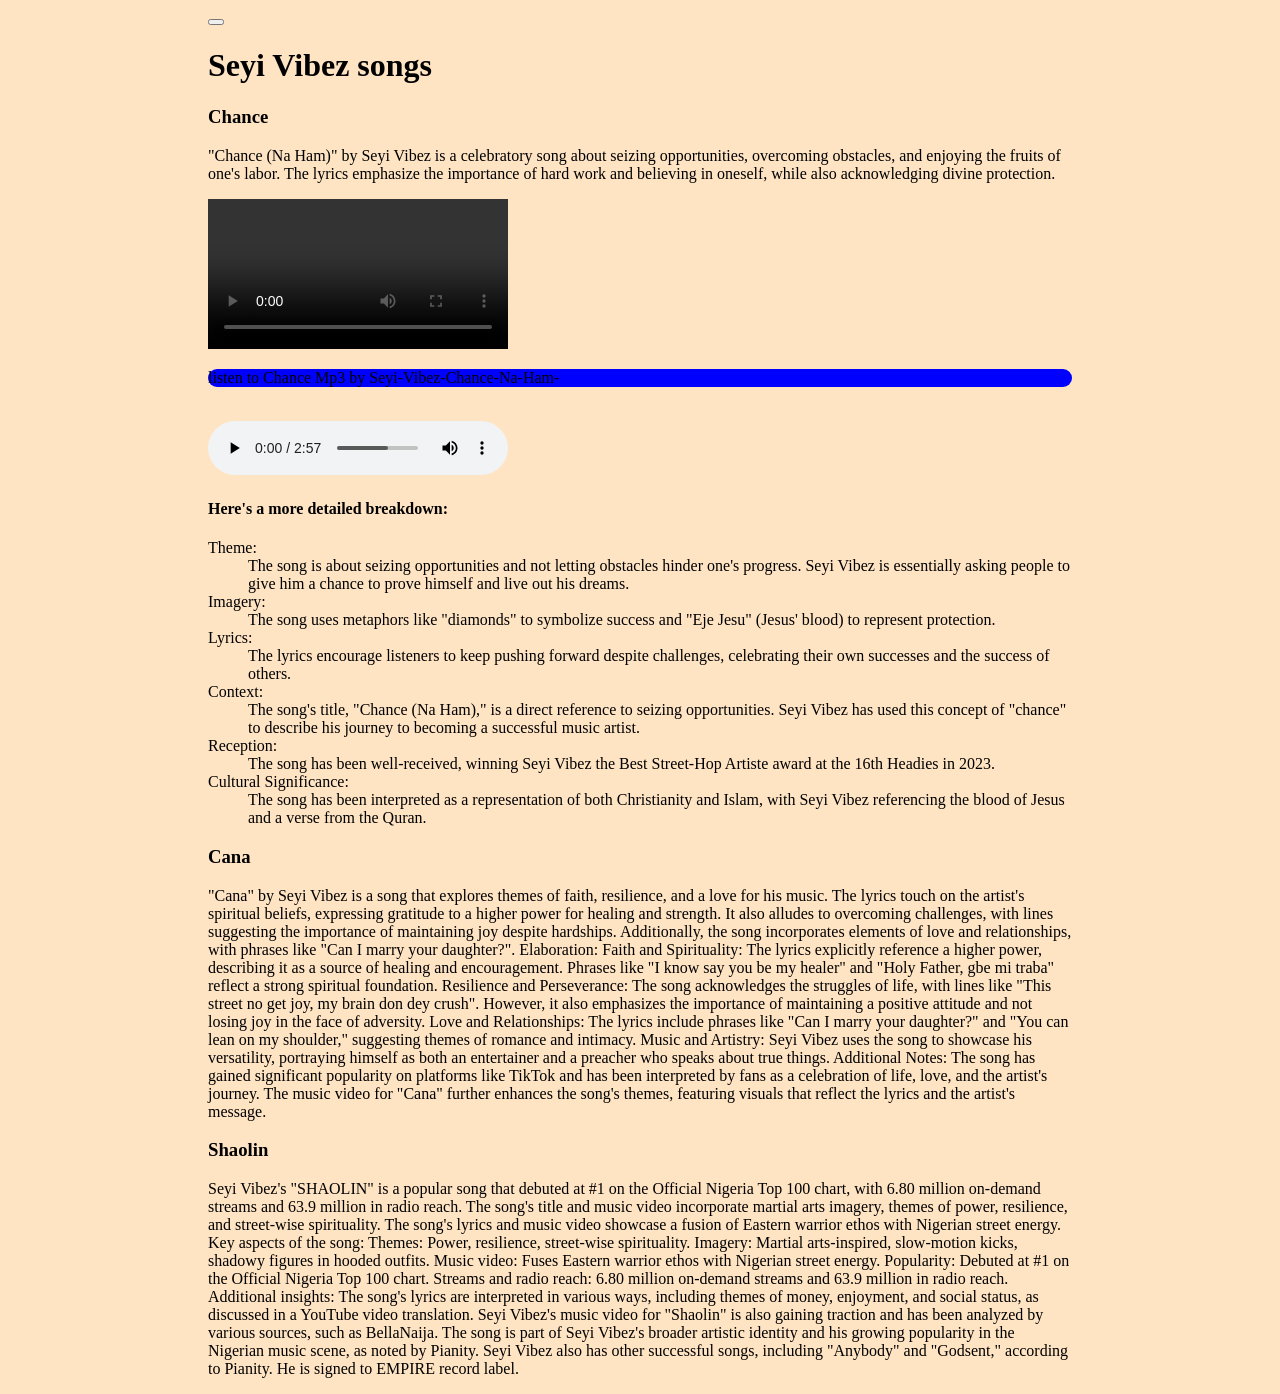
==== songs.html @ 89bcaae5 "master" ====
<!DOCTYPE html>
<html lang="en">
<head>
    <meta charset="UTF-8">
    <meta name="viewport" content="width=device-width, initial-scale=1.0">
    <title>songs</title>

</head>
<button ><a href="./index.html"></a></button>
<body style="padding-left: 200px; padding-right: 200px; background-color: bisque;">
    <h1>Seyi Vibez songs</h1>
    <h3>Chance</h3>
    <p>"Chance (Na Ham)" by Seyi Vibez is a celebratory song about seizing opportunities, overcoming obstacles, and enjoying the fruits of one's labor. The lyrics emphasize the importance of hard work and believing in oneself, while also acknowledging divine protection. </p> 
    <video src="./video/Seyi-Vibez-Chance-Na-Ham-Video-(TrendyBeatz.com).mp4" controls></video><br>
    <p style="background-color: blue; border-radius: 10px;">
    listen to Chance Mp3 by Seyi-Vibez-Chance-Na-Ham-
</p>
    <br>
    <audio  src="./audio/Seyi-Vibez-Chance-Na-Ham-(TrendyBeatz.com).mp3" controls></audio>

        <h4>Here's a more detailed breakdown:</h4>
        <dl>
            <dt>Theme:</dt>
            <dd>The song is about seizing opportunities and not letting obstacles hinder one's progress. Seyi Vibez is essentially asking people to give him a chance to prove himself and live out his dreams.</dd>
            <dt>Imagery:</dt>
            <dd>The song uses metaphors like "diamonds" to symbolize success and "Eje Jesu" (Jesus' blood) to represent protection.</dd>
            <dt>Lyrics:</dt>
            <dd>The lyrics encourage listeners to keep pushing forward despite challenges, celebrating their own successes and the success of others.</dd>
            <dt>Context:</dt>
            <dd>The song's title, "Chance (Na Ham)," is a direct reference to seizing opportunities. Seyi Vibez has used this concept of "chance" to describe his journey to becoming a successful music artist.</dd>
            <dt>Reception:</dt>
            <dd>The song has been well-received, winning Seyi Vibez the Best Street-Hop Artiste award at the 16th Headies in 2023.</dd>
            <dt>Cultural Significance:</dt>
            <dd>The song has been interpreted as a representation of both Christianity and Islam, with Seyi Vibez referencing the blood of Jesus and a verse from the Quran.</dd>
        </dl>
    <h3>Cana</h3>
    <p>
        "Cana" by Seyi Vibez is a song that explores themes of faith, resilience, and a love for his music. The lyrics touch on the artist's spiritual beliefs, expressing gratitude to a higher power for healing and strength. It also alludes to overcoming challenges, with lines suggesting the importance of maintaining joy despite hardships. Additionally, the song incorporates elements of love and relationships, with phrases like "Can I marry your daughter?". 
Elaboration:
Faith and Spirituality:
The lyrics explicitly reference a higher power, describing it as a source of healing and encouragement. Phrases like "I know say you be my healer" and "Holy Father, gbe mi traba" reflect a strong spiritual foundation.
Resilience and Perseverance:
The song acknowledges the struggles of life, with lines like "This street no get joy, my brain don dey crush". However, it also emphasizes the importance of maintaining a positive attitude and not losing joy in the face of adversity.
Love and Relationships:
The lyrics include phrases like "Can I marry your daughter?" and "You can lean on my shoulder," suggesting themes of romance and intimacy.
Music and Artistry:
Seyi Vibez uses the song to showcase his versatility, portraying himself as both an entertainer and a preacher who speaks about true things. 
Additional Notes:
The song has gained significant popularity on platforms like TikTok and has been interpreted by fans as a celebration of life, love, and the artist's journey. 
The music video for "Cana" further enhances the song's themes, featuring visuals that reflect the lyrics and the artist's message. 
    </p>
    <h3>Shaolin</h3>
    <p>Seyi Vibez's "SHAOLIN" is a popular song that debuted at #1 on the Official Nigeria Top 100 chart, with 6.80 million on-demand streams and 63.9 million in radio reach. The song's title and music video incorporate martial arts imagery, themes of power, resilience, and street-wise spirituality. The song's lyrics and music video showcase a fusion of Eastern warrior ethos with Nigerian street energy. 
        Key aspects of the song:
        Themes: Power, resilience, street-wise spirituality. 
        Imagery: Martial arts-inspired, slow-motion kicks, shadowy figures in hooded outfits. 
        Music video: Fuses Eastern warrior ethos with Nigerian street energy. 
        Popularity: Debuted at #1 on the Official Nigeria Top 100 chart. 
        Streams and radio reach: 6.80 million on-demand streams and 63.9 million in radio reach. 
        Additional insights:
        The song's lyrics are interpreted in various ways, including themes of money, enjoyment, and social status, as discussed in a YouTube video translation. 
        Seyi Vibez's music video for "Shaolin" is also gaining traction and has been analyzed by various sources, such as BellaNaija. 
        The song is part of Seyi Vibez's broader artistic identity and his growing popularity in the Nigerian music scene, as noted by Pianity. 
        Seyi Vibez also has other successful songs, including "Anybody" and "Godsent," according to Pianity. 
        He is signed to EMPIRE record label. </p>
</body>

</html>
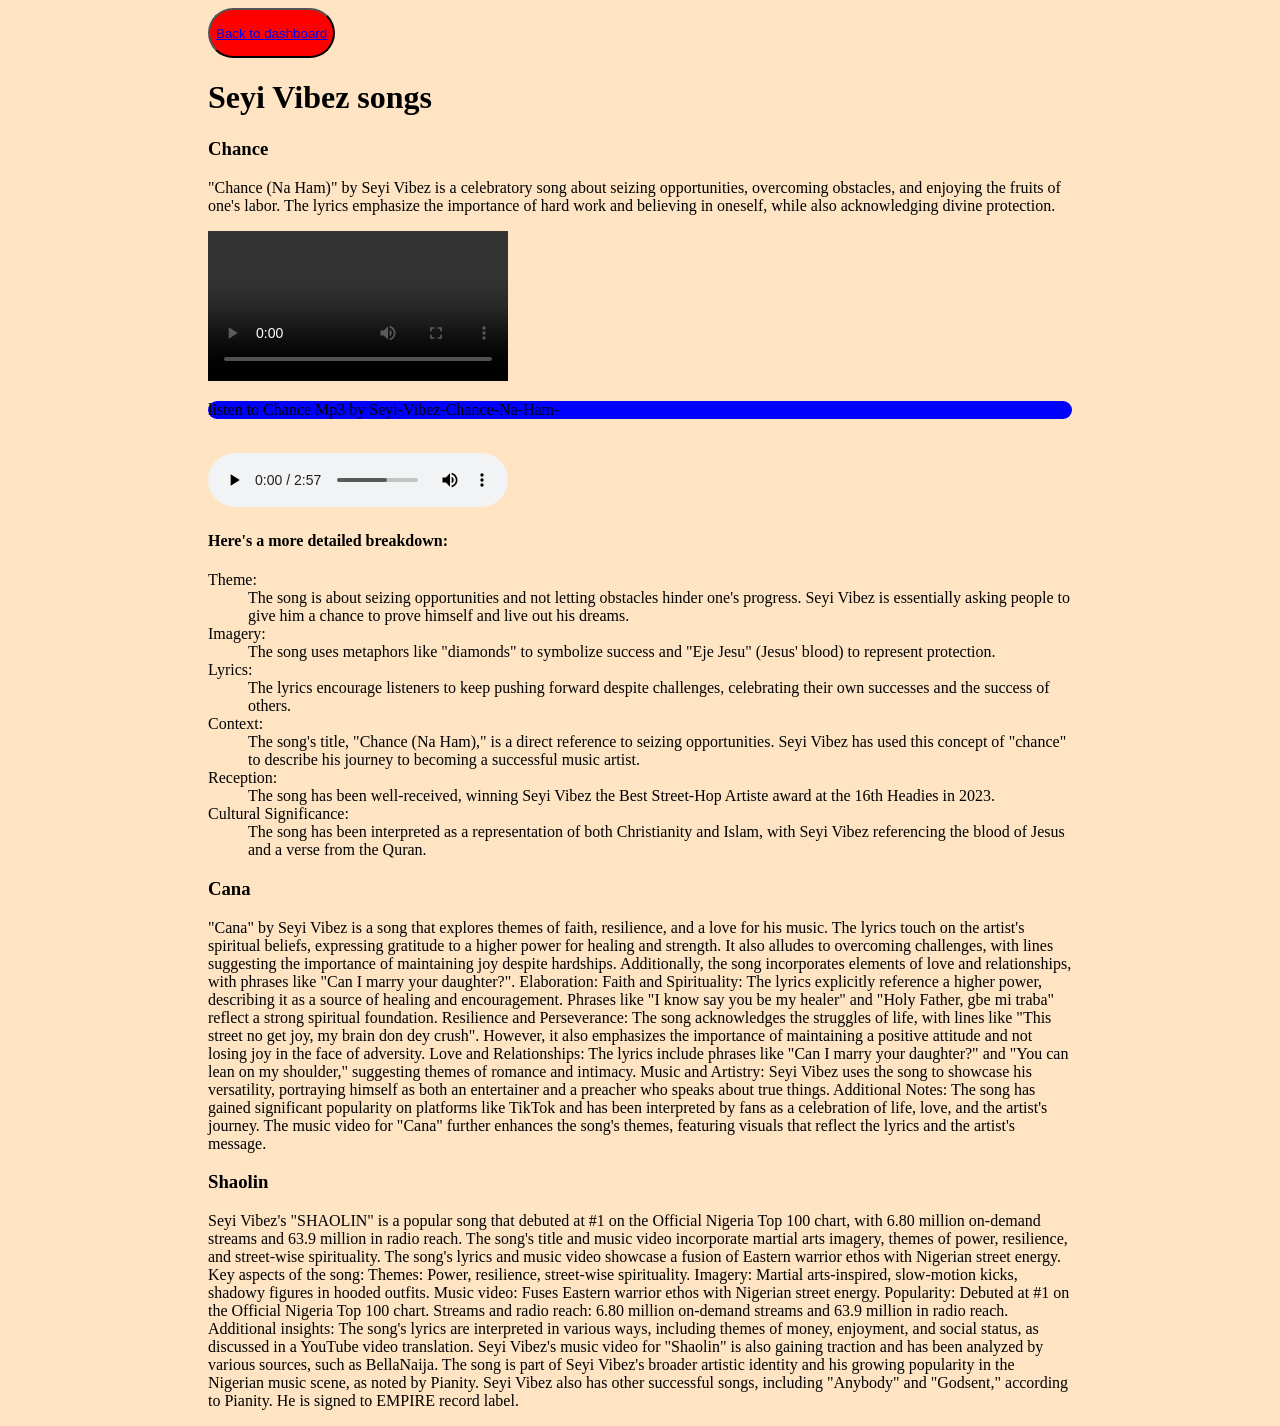
==== commit d5c44a8f: "commit 2" ====
--- a/songs.html
+++ b/songs.html
@@ -6,7 +6,7 @@
     <title>songs</title>
 
 </head>
-<button ><a href="./index.html"></a></button>
+<button  style="background-color: red ; border-radius: 40px; height: 50px;"><a href="./index.html">Back to dashboard</a></button>
 <body style="padding-left: 200px; padding-right: 200px; background-color: bisque;">
     <h1>Seyi Vibez songs</h1>
     <h3>Chance</h3>
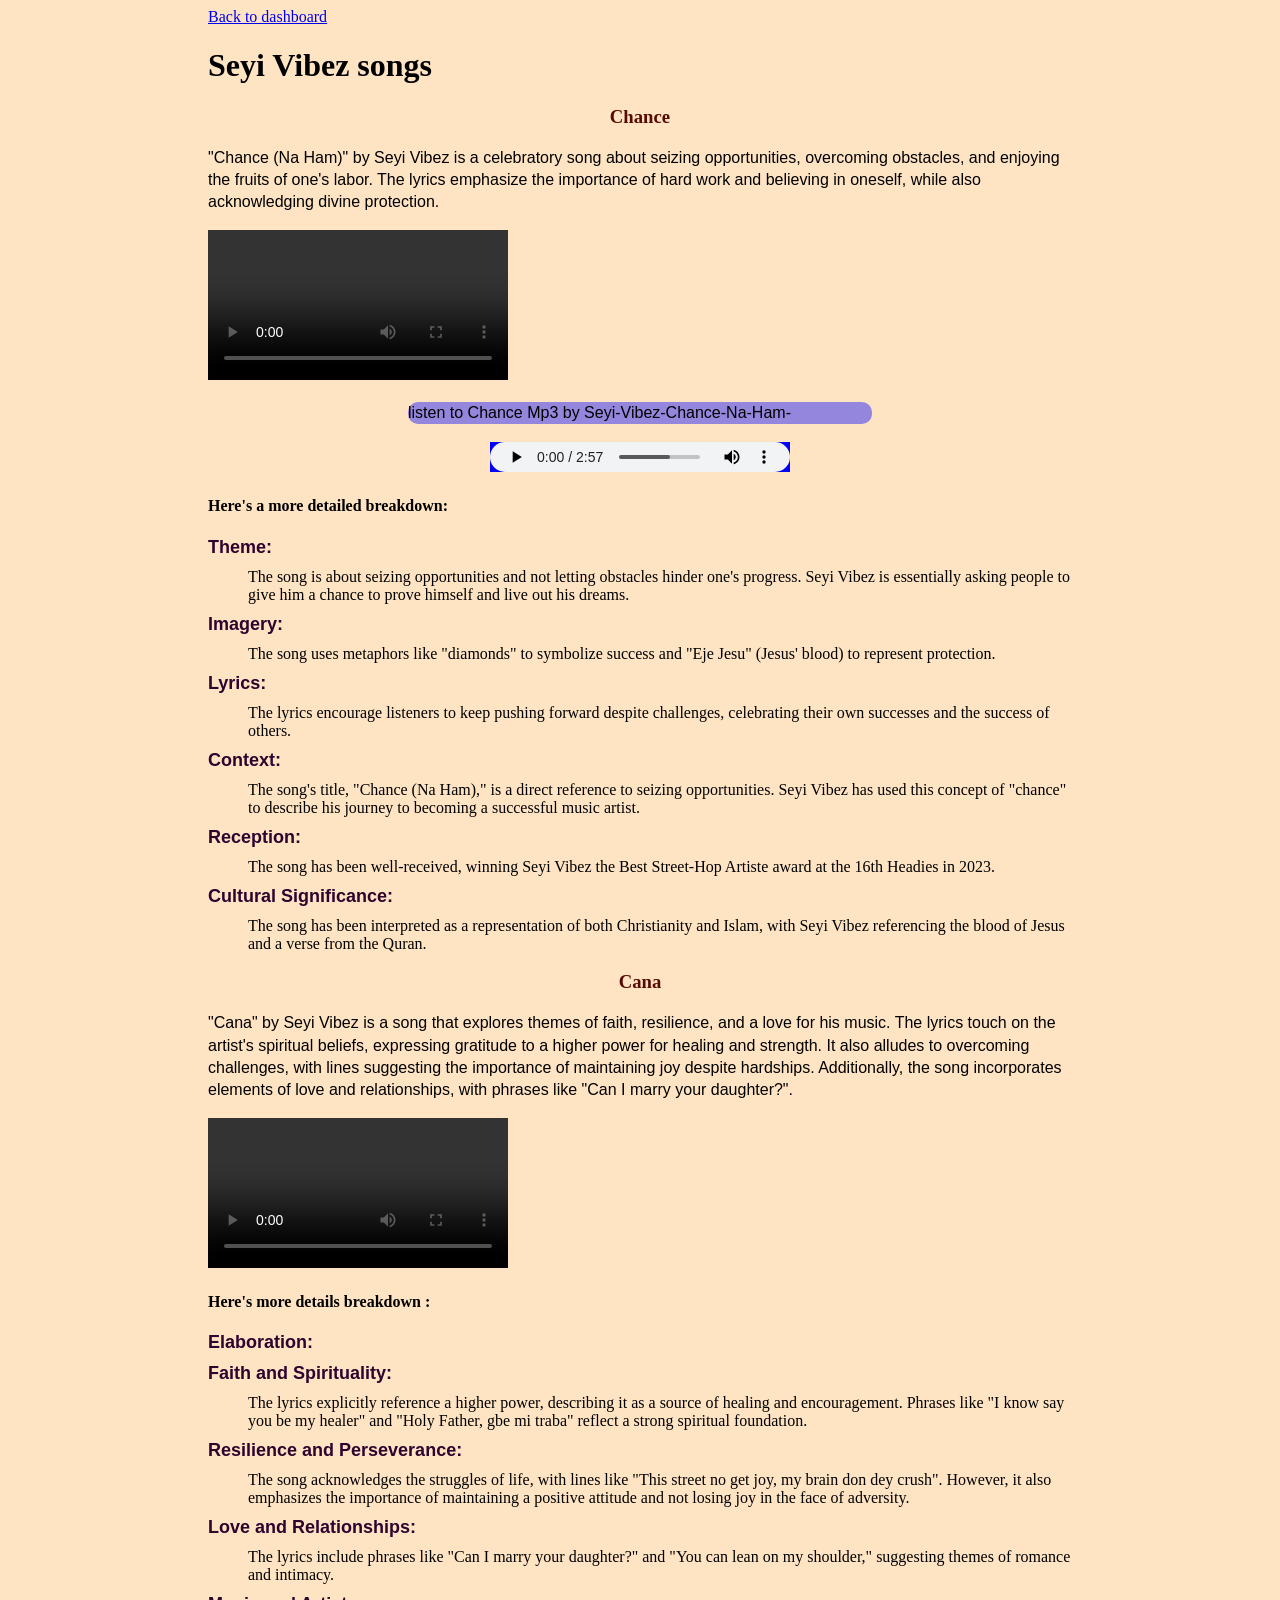
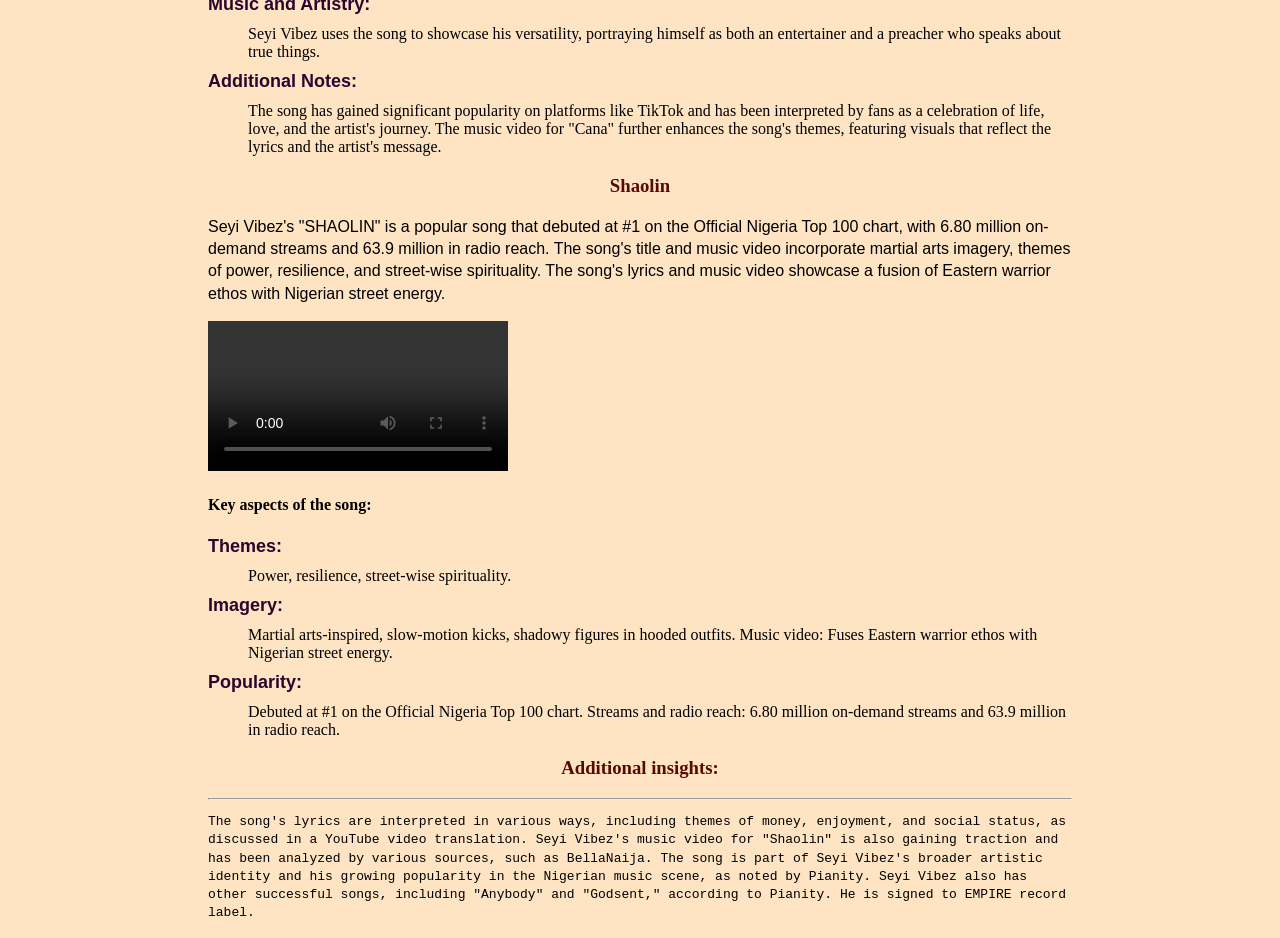
==== commit eae1af9a: "commit 3" ====
--- a/songs.html
+++ b/songs.html
@@ -1,68 +1,133 @@
 <!DOCTYPE html>
 <html lang="en">
+
 <head>
     <meta charset="UTF-8">
     <meta name="viewport" content="width=device-width, initial-scale=1.0">
     <title>songs</title>
+    <style>
+        dt{
+            color: rgb(46, 3, 46);
+            margin: 10px 0px;
+            font-family: 'Segoe UI', Tahoma, Geneva, Verdana, sans-serif;
+            font-size: large;
+            font-weight: 600;
+        }
+        p{
+            line-height: 1.4;
+            font-family: Arial, Helvetica, sans-serif;
+        }
+        h3{
+            text-align: center;
+            color: rgb(87, 10, 0);
+        }
+    </style>
 
 </head>
-<button  style="background-color: red ; border-radius: 40px; height: 50px;"><a href="./index.html">Back to dashboard</a></button>
+<span style="color: darkgoldenrod;"><a href="./index.html">Back to
+        dashboard</a></span>
+
 <body style="padding-left: 200px; padding-right: 200px; background-color: bisque;">
     <h1>Seyi Vibez songs</h1>
     <h3>Chance</h3>
-    <p>"Chance (Na Ham)" by Seyi Vibez is a celebratory song about seizing opportunities, overcoming obstacles, and enjoying the fruits of one's labor. The lyrics emphasize the importance of hard work and believing in oneself, while also acknowledging divine protection. </p> 
+    <p>"Chance (Na Ham)" by Seyi Vibez is a celebratory song about seizing opportunities, overcoming obstacles, and
+        enjoying the fruits of one's labor. The lyrics emphasize the importance of hard work and believing in oneself,
+        while also acknowledging divine protection. </p>
     <video src="./video/Seyi-Vibez-Chance-Na-Ham-Video-(TrendyBeatz.com).mp4" controls></video><br>
-    <p style="background-color: blue; border-radius: 10px;">
-    listen to Chance Mp3 by Seyi-Vibez-Chance-Na-Ham-
-</p>
     <br>
-    <audio  src="./audio/Seyi-Vibez-Chance-Na-Ham-(TrendyBeatz.com).mp3" controls></audio>
-
-        <h4>Here's a more detailed breakdown:</h4>
-        <dl>
-            <dt>Theme:</dt>
-            <dd>The song is about seizing opportunities and not letting obstacles hinder one's progress. Seyi Vibez is essentially asking people to give him a chance to prove himself and live out his dreams.</dd>
-            <dt>Imagery:</dt>
-            <dd>The song uses metaphors like "diamonds" to symbolize success and "Eje Jesu" (Jesus' blood) to represent protection.</dd>
-            <dt>Lyrics:</dt>
-            <dd>The lyrics encourage listeners to keep pushing forward despite challenges, celebrating their own successes and the success of others.</dd>
-            <dt>Context:</dt>
-            <dd>The song's title, "Chance (Na Ham)," is a direct reference to seizing opportunities. Seyi Vibez has used this concept of "chance" to describe his journey to becoming a successful music artist.</dd>
-            <dt>Reception:</dt>
-            <dd>The song has been well-received, winning Seyi Vibez the Best Street-Hop Artiste award at the 16th Headies in 2023.</dd>
-            <dt>Cultural Significance:</dt>
-            <dd>The song has been interpreted as a representation of both Christianity and Islam, with Seyi Vibez referencing the blood of Jesus and a verse from the Quran.</dd>
-        </dl>
+    <p style="background-color: rgba(0, 0, 255, 0.418); border-radius: 10px; margin: 0px 200px; ">
+        listen to Chance Mp3 by Seyi-Vibez-Chance-Na-Ham-
+    </p>
+    <br>
+    <center>
+        <audio src="./audio/Seyi-Vibez-Chance-Na-Ham-(TrendyBeatz.com).mp3" controls style="background-color: blue; height: 30px;"></audio>
+    </center>
+    <h4>Here's a more detailed breakdown:</h4>
+    <dl>
+        <dt>Theme:</dt>
+        <dd>The song is about seizing opportunities and not letting obstacles hinder one's progress. Seyi Vibez is
+            essentially asking people to give him a chance to prove himself and live out his dreams.</dd>
+        <dt>Imagery:</dt>
+        <dd>The song uses metaphors like "diamonds" to symbolize success and "Eje Jesu" (Jesus' blood) to represent
+            protection.</dd>
+        <dt>Lyrics:</dt>
+        <dd>The lyrics encourage listeners to keep pushing forward despite challenges, celebrating their own successes
+            and the success of others.</dd>
+        <dt>Context:</dt>
+        <dd>The song's title, "Chance (Na Ham)," is a direct reference to seizing opportunities. Seyi Vibez has used
+            this concept of "chance" to describe his journey to becoming a successful music artist.</dd>
+        <dt>Reception:</dt>
+        <dd>The song has been well-received, winning Seyi Vibez the Best Street-Hop Artiste award at the 16th Headies in
+            2023.</dd>
+        <dt>Cultural Significance:</dt>
+        <dd>The song has been interpreted as a representation of both Christianity and Islam, with Seyi Vibez
+            referencing the blood of Jesus and a verse from the Quran.</dd>
+    </dl>
     <h3>Cana</h3>
     <p>
-        "Cana" by Seyi Vibez is a song that explores themes of faith, resilience, and a love for his music. The lyrics touch on the artist's spiritual beliefs, expressing gratitude to a higher power for healing and strength. It also alludes to overcoming challenges, with lines suggesting the importance of maintaining joy despite hardships. Additionally, the song incorporates elements of love and relationships, with phrases like "Can I marry your daughter?". 
-Elaboration:
-Faith and Spirituality:
-The lyrics explicitly reference a higher power, describing it as a source of healing and encouragement. Phrases like "I know say you be my healer" and "Holy Father, gbe mi traba" reflect a strong spiritual foundation.
-Resilience and Perseverance:
-The song acknowledges the struggles of life, with lines like "This street no get joy, my brain don dey crush". However, it also emphasizes the importance of maintaining a positive attitude and not losing joy in the face of adversity.
-Love and Relationships:
-The lyrics include phrases like "Can I marry your daughter?" and "You can lean on my shoulder," suggesting themes of romance and intimacy.
-Music and Artistry:
-Seyi Vibez uses the song to showcase his versatility, portraying himself as both an entertainer and a preacher who speaks about true things. 
-Additional Notes:
-The song has gained significant popularity on platforms like TikTok and has been interpreted by fans as a celebration of life, love, and the artist's journey. 
-The music video for "Cana" further enhances the song's themes, featuring visuals that reflect the lyrics and the artist's message. 
+        "Cana" by Seyi Vibez is a song that explores themes of faith, resilience, and a love for his music. The lyrics
+        touch on the artist's spiritual beliefs, expressing gratitude to a higher power for healing and strength. It
+        also alludes to overcoming challenges, with lines suggesting the importance of maintaining joy despite
+        hardships. Additionally, the song incorporates elements of love and relationships, with phrases like "Can I
+        marry your daughter?". </p>
+    <video src="./video/Seyi-Vibez-Cana-Video-(TrendyBeatz.com).mp4" controls> Seyi-Vibez-Cana-Video-</video>
+    <h4>Here's more details breakdown :</h4>
+    <dl>
+        <dt>Elaboration:</dt>
+        <dd></dd>
+        <dt>Faith and Spirituality:</dt>
+        <dd>
+            The lyrics explicitly reference a higher power, describing it as a source of healing and encouragement.
+            Phrases like "I know say you be my healer" and "Holy Father, gbe mi traba" reflect a strong spiritual
+            foundation.</dd>
+        <dt>Resilience and Perseverance:</dt>
+        <dd>The song acknowledges the struggles of life, with lines like "This street no get joy, my brain don dey
+            crush". However, it also emphasizes the importance of maintaining a positive attitude and not losing joy in
+            the face of adversity.</dd>
+        <dt>Love and Relationships:</dt>
+        <dd>The lyrics include phrases like "Can I marry your daughter?" and "You can lean on my shoulder," suggesting
+            themes of romance and intimacy.</dd>
+        <dt>Music and Artistry:</dt>
+        <dd>Seyi Vibez uses the song to showcase his versatility, portraying himself as both an entertainer and a
+            preacher who speaks about true things. </dd>
+        <dt>Additional Notes:</dt>
+        <dd>The song has gained significant popularity on platforms like TikTok and has been interpreted by fans as a
+            celebration of life, love, and the artist's journey.
+            The music video for "Cana" further enhances the song's themes, featuring visuals that reflect the lyrics and
+            the artist's message. </dd>
+    </dl>
+
+    <h3>Shaolin</h3>
+    <p>Seyi Vibez's "SHAOLIN" is a popular song that debuted at #1 on the Official Nigeria Top 100 chart, with 6.80
+        million on-demand streams and 63.9 million in radio reach. The song's title and music video incorporate martial
+        arts imagery, themes of power, resilience, and street-wise spirituality. The song's lyrics and music video
+        showcase a fusion of Eastern warrior ethos with Nigerian street energy. </p>
+    <video src="./video/Seyi-Vibez-Shaolin-Video-(TrendyBeatz.com).mp4" controls>Seyi-Vibez-Shaolin-Video-</video>
+    <h4>Key aspects of the song:</h4>
+    <dl>
+        <dt>Themes:</dt>
+        <dd></dd>
+        <dd>Power, resilience, street-wise spirituality.</dd>
+        <dt>Imagery:</dt>
+        <dd>Martial arts-inspired, slow-motion kicks, shadowy figures in hooded outfits.
+            Music video: Fuses Eastern warrior ethos with Nigerian street energy.</dd>
+        <dt>Popularity:</dt>
+        <dd>Debuted at #1 on the Official Nigeria Top 100 chart. Streams and radio reach: 6.80 million on-demand streams and 63.9 million in radio reach.</dd>
+       
+        <h3>Additional insights:</h3>
+        <hr>
+        <p style="font-family: monospace;"> The song's lyrics are interpreted in various ways, including themes of money, enjoyment, and social status,
+            as
+            discussed in a YouTube video translation.
+            Seyi Vibez's music video for "Shaolin" is also gaining traction and has been analyzed by various sources,
+            such
+            as BellaNaija.
+            The song is part of Seyi Vibez's broader artistic identity and his growing popularity in the Nigerian music
+            scene, as noted by Pianity.
+            Seyi Vibez also has other successful songs, including "Anybody" and "Godsent," according to Pianity.
+            He is signed to EMPIRE record label.</p>
+    </dl>
     </p>
-    <h3>Shaolin</h3>
-    <p>Seyi Vibez's "SHAOLIN" is a popular song that debuted at #1 on the Official Nigeria Top 100 chart, with 6.80 million on-demand streams and 63.9 million in radio reach. The song's title and music video incorporate martial arts imagery, themes of power, resilience, and street-wise spirituality. The song's lyrics and music video showcase a fusion of Eastern warrior ethos with Nigerian street energy. 
-        Key aspects of the song:
-        Themes: Power, resilience, street-wise spirituality. 
-        Imagery: Martial arts-inspired, slow-motion kicks, shadowy figures in hooded outfits. 
-        Music video: Fuses Eastern warrior ethos with Nigerian street energy. 
-        Popularity: Debuted at #1 on the Official Nigeria Top 100 chart. 
-        Streams and radio reach: 6.80 million on-demand streams and 63.9 million in radio reach. 
-        Additional insights:
-        The song's lyrics are interpreted in various ways, including themes of money, enjoyment, and social status, as discussed in a YouTube video translation. 
-        Seyi Vibez's music video for "Shaolin" is also gaining traction and has been analyzed by various sources, such as BellaNaija. 
-        The song is part of Seyi Vibez's broader artistic identity and his growing popularity in the Nigerian music scene, as noted by Pianity. 
-        Seyi Vibez also has other successful songs, including "Anybody" and "Godsent," according to Pianity. 
-        He is signed to EMPIRE record label. </p>
 </body>
 
 </html>
